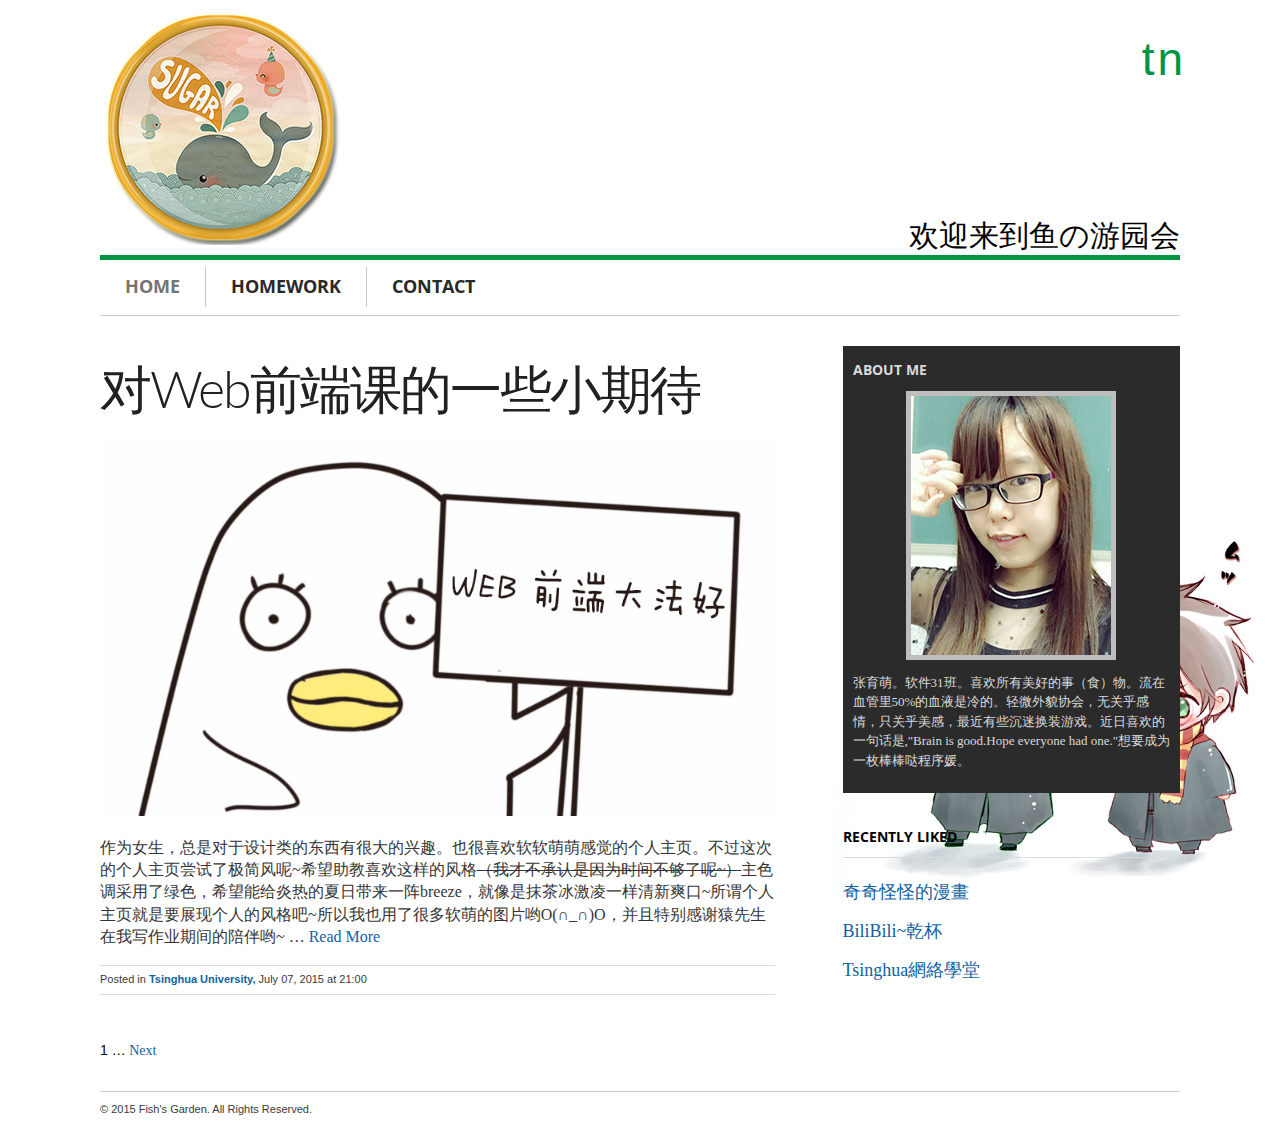
==== index.html @ 55379efc "add" ====
<!DOCTYPE html>
<html lang="zh">
<head>
	<meta charset="gbk" />
	<title>Fish's Garden�㻨԰</title>
	<script src="script02.js"></script>
    <meta name="HandheldFriendly" content="True" />
    <meta name="MobileOptimized" content="320" />
    <meta name="viewport" content="width=device-width, initial-scale=1" />
	<link rel="stylesheet" href="http://fonts.googleapis.com/css?family=Lato:300|Open+Sans:700" />
		<link rel="stylesheet" href="css/FishGarden.css" />
	<style type = "text/css"> 
	body
	{ 
		background-image: url('img/bg.jpg'); 
		background-repeat: no-repeat; 
		background-attachment:fixed;
		background-position: bottom right;
	}
	banner
	{
		border: medium double rgb(250,0,255);
		position:fixed;
		width:200px;
		height:200px;
		left:5%;
		top:5px;
		overflow:hidden;
	}
	/*MAIN CONTENT*/
	.page
	{
		max-width:1080px;
	}
	
</style>
<script type="text/javascript">
function MM_swapImgRestore() { //v3.0
  var i,x,a=document.MM_sr; for(i=0;a&&i<a.length&&(x=a[i])&&x.oSrc;i++) x.src=x.oSrc;
}
function MM_preloadImages() { //v3.0
  var d=document; if(d.images){ if(!d.MM_p) d.MM_p=new Array();
    var i,j=d.MM_p.length,a=MM_preloadImages.arguments; for(i=0; i<a.length; i++)
    if (a[i].indexOf("#")!=0){ d.MM_p[j]=new Image; d.MM_p[j++].src=a[i];}}
}

function MM_findObj(n, d) { //v4.01
  var p,i,x;  if(!d) d=document; if((p=n.indexOf("?"))>0&&parent.frames.length) {
    d=parent.frames[n.substring(p+1)].document; n=n.substring(0,p);}
  if(!(x=d[n])&&d.all) x=d.all[n]; for (i=0;!x&&i<d.forms.length;i++) x=d.forms[i][n];
  for(i=0;!x&&d.layers&&i<d.layers.length;i++) x=MM_findObj(n,d.layers[i].document);
  if(!x && d.getElementById) x=d.getElementById(n); return x;
}

function MM_swapImage() { //v3.0
  var i,j=0,x,a=MM_swapImage.arguments; document.MM_sr=new Array; for(i=0;i<(a.length-2);i+=3)
   if ((x=MM_findObj(a[i]))!=null){document.MM_sr[j++]=x; if(!x.oSrc) x.oSrc=x.src; x.src=a[i+2];}
}
</script>

</head>

<body onload="MM_preloadImages('images/qian12.jpg','images/qian22.jpg','images/qian32.jpg')"> 
<div class="page">
	<!-- ==== START MASTHEAD ==== -->
	<header class="masthead" role="banner">
		<p class="logo"><a href="/"><img src="img/logo.png" alt="Fish Garden" /></a></p>
		<p class = "logotext">��ӭ���������԰��</p>
		<ul class="social-sites">
			<li><a href="http://www.facebook.com"><span data-icon="0xe801" aria-hidden="true"></span></a></li>
			<li><a href="http://www.twitter.com">t</a></li>
			<li><a href="http://www.flickr.com">n</a></li>
		</ul>

		<nav role="navigation">
			<ul class="nav-main">
				<li><a href="index.html" class="current-page">Home</a></li>
				<li><a href="homework.html">Homework</a></li>
				<li><a href="contact.html">Contact</a></li>
			</ul>
		</nav>
	</header>
	<!-- end masthead -->

	<div class="container clearfix">
	<!-- ==== START MAIN ==== -->
	<main role="main">
		<section class="post">
			<h1 class = "articletitle"><a href = "www.baidu.com">��Webǰ�˿ε�һЩС�ڴ�</a></h1>

			<img src="img/blog01.jpg" alt="" class="post-photo-full" />

			<div class="post-blurb">
				<p>��ΪŮ�������Ƕ��������Ķ����кܴ����Ȥ��Ҳ��ϲ���������ȸо��ĸ�����ҳ��������εĸ�����ҳ�����˼������~ϣ������ϲ�������ķ��<s>���ҲŲ���������Ϊʱ�䲻������~��</s>��ɫ����������ɫ��ϣ���ܸ����ȵ����մ���һ��breeze��������Ĩ�������һ������ˬ��~��ν������ҳ����Ҫչ�ָ��˵ķ���~������Ҳ���˺ܶ����ȵ�ͼƬӴO(��_��)O�������ر��лԳ��������д��ҵ�ڼ�����Ӵ~ &hellip; <a href="blog01.html" class="more">Read More</a></p>
			</div>

			<footer class="footer">
				<p class="post-footer">Posted in <a href="http://info.tsinghua.edu.cn/">Tsinghua University,</a> <time datetime="2015-07-07T21:00" class="pubdate">July 07, 2015 at 21:00</time></p>
			</footer>
		</section>

		<nav role="navigation">
			<ol class="pagination">
				<li>1 &hellip;</</li>
				<li><a href="#" class="more">Next</a></li>
			</ol>
		</nav>
	</main>
	<!-- end main -->

	<!-- ==== START SIDEBAR ==== -->
	<div class="sidebar">
		<article class="about">
			<h2>About Me</h2>

			<img src="img/about.jpg" alt="" />
			
			<p>�����ȡ�����31�ࡣϲ���������õ��£�ʳ�������Ѫ����50%��ѪҺ����ġ���΢��òЭ�ᣬ�޹غ����飬ֻ�غ����У������Щ���Ի�װ��Ϸ������ϲ����һ�仰��,"Brain is good.Hope everyone had one."��Ҫ��Ϊһö�����ճ����¡�</p>
		</article>

		<aside class="mod">
			<h2>Recently Liked</h2>

			<ul class="links">
			    <li><a href="http://www.webtoons.com/zh-hans/thriller/tales-of-the-unusual/list?title_no=296" class="more">����ֵֹ�����</a></li>
			    <li><a href="http://www.bilibili.com/" class="more">BiliBili~Ǭ��</a></li>
			    <li><a href="http://learn.tsinghua.edu.cn/" class="more">Tsinghua�W�j�W��</a></li>
			</ul>
		</aside>
	</div>
	<!-- end sidebar -->
	</div>
	<!-- end container -->

	<!-- ==== START PAGE FOOTER ==== -->
	<footer role="contentinfo" class="footer">
		<p class="legal"><small>&copy; 2015 Fish's Garden. All Rights Reserved.</small></p>
	</footer>
	<!-- end page footer -->
</div> <!-- end page -->
</body>
</html>
---- css/FishGarden.css ----
article,
aside,
figcaption,
figure,
footer,
header,
main,
nav,
section {
  display: block;
}


/* ::: Base ::: */
/**
 * Prevent iOS text size adjust after orientation change, without disabling
 *    user zoom.
 */
html {
  -ms-text-size-adjust: 100%;
  -webkit-text-size-adjust: 100%;
}

/**
 * Remove default margin.
 */
body {
  margin: 0;
}

/* ::: Links ::: */
/**
 * Address `outline` inconsistency between Chrome and other browsers.
 */
a:focus {
  outline: thin dotted;
}

a:active,
a:hover {
  outline: 0;
}

/* ::: Typography ::: */
/**
 * Address inconsistent and variable font size in all browsers.
 */
small {
  font-size: 80%;
}

/* ::: Embedded content ::: */
/**
 * Remove border when inside `a` element in IE 8/9.
 */
img {
  border: 0;
}
/* -- end of abridged normalize -- */


/* WEB ICON FONT
  (the social icons that appear
  in the upper-right corner)
------------------------------------------ */
@font-face {
  font-family: 'Social Icons';
  src: url('font/fontello.eot?55293851');
  src: url('font/fontello.eot?55293851#iefix') format('embedded-opentype'),
       url('font/fontello.woff?55293851') format('woff'),
       url('font/fontello.ttf?55293851') format('truetype'),
       url('font/fontello.svg?55293851#fontello') format('svg');
  font-weight: normal;
  font-style: normal;
}

@font-face {
	font-family: "PMingLiU";
	font-weight: normal;
	font-style: normal;
}


/* GENERAL (APPLIED DIRECTLY TO ELEMENTS MOSTLY)
------------------------------------------------ */
body {
  font: 100%/1.2 Georgia, "Times New Roman" ,"Microsoft YaHei", serif;
  padding-left: 15px;
  padding-right: 15px;
}

* {
  -webkit-box-sizing: border-box; /* Android <= 2.3, iOS <= 4 */
  -moz-box-sizing: border-box; /* Firefox 1+ */
  box-sizing: border-box; /* Chrome, IE 8+, Opera, Safari 5.1 */
}

h1{
  color: #212121;
  font-family: 'Lato',"PMingLiU", "΢���ź�", sans-serif;
  font-size: 2.25em;
  font-weight: 300;
  letter-spacing: -2px;
  line-height: .975;
  margin-bottom: .4125em;
}

.about h2,
.mod h2,
.nav-main a {
  font-family: 'Open Sans', sans-serif;
  font-weight: 700;
  text-transform: uppercase;
}

.about h2,
.mod h2 {
  font-size: .875em; /* 15px/16px */
}

ul,
ol {
  list-style: none;
}

a {
  color: #1162a4;
  text-decoration: none;
}

a:hover {
  text-decoration: underline;
}
.more{
font: 100%/1.2 Georgia, "Times New Roman" ,"PMingLiU", serif;
}
.more:after {
  content: ' ';
}

img {
	font-size:100px;
  border: 0;
}

.page {
  /* these declarations combine to center entire page in browser */
  margin: 0 auto;
  max-width: 960px;
}

.post-photo,
.post-photo-full,
.about img,
.map {
  max-width: 100%;
}


/* MASTHEAD
------------------------------------------ */
.masthead {
  padding-top: 12px;
}

.logo {
  font-size: 10px;
  line-height: 1;
  margin-bottom: -8px;
  margin-top: 0;
}

.logotext{
	font: 100%/1.2 Georgia, "Times New Roman" ,"PMingLiU", serif;
	font-size:30px;
	position:absolute;
	right:0;
	bottom:10%;
}

.logo,
.social-sites,
.nav-main li {
  text-align: center;
}

/* ::: Main Navigation ::: */
.nav-main {
  border-bottom: 1px solid #c7c7c8;
  border-top: 5px solid #019443;
  margin-top: 0;
  padding: .45em 0 .5em;
}

.nav-main a {
  color: #292929;
  font-size: 1.125em; /* 18px/16px */
}

.nav-main a:hover {
  color: #029443;
  text-decoration: none;
}

.nav-main .current-page,
.nav-main .current-page:hover {
  color: #747474;
  cursor: default;
}

/* ::: Social Sites Icons ::: */
.social-sites {
  margin-bottom: 12px;
  padding: 0;
}

.social-sites li {
  display: inline;
}

.social-sites a {
  color: #019443;
  font-family: 'Social Icons', sans-serif;
  font-size: 46px;
  line-height: .8;
  vertical-align: middle;
}

.social-sites a:hover {
  color: #1162a4;
  text-decoration: none;
}


/* MAIN CONTENT
------------------------------------------ */
main > .post:first-child > h1 {
  margin-top: 0.769em;
}


.articletitle a{
	color: #212121;
}

.articletitle a:hover {
  color: #029443;
  text-decoration: none;
}

.articletitle:hover {
  color: #747474;
  cursor: default;
}

.post-blurb p {
  color: #363636;
  font-size: 1.125em;
  line-height: 1.575;
}

/* ::: Blog Post Footer ::: */
.post-footer {
  border-bottom: 1px solid #dbdbdb;
  border-top: 1px solid #dbdbdb;
  padding-bottom: .9em;
  padding-top: .9em;
}

.post-footer a {
  font-weight: bold;
}

.post-footer time {
  display: block;
  margin-top: .25em;
}

.footer p {
  color: #3a3a3a;
  font-family: arial, helvetica, sans-serif;
  font-size: 0.688em;
}

.footer p small {
  font-size: inherit;
}

/* ::: Pagination Links Below Blog Posts ::: */
.pagination {
  margin: 30px 0 0;
  padding: 0;
}

.pagination li {
  display: inline-block;
  font: 0.875em arial, helvetica, sans-serif;
  margin-right: 0.25em;
}


/* SIDEBAR
------------------------------------------ */
.sidebar {
  margin-top: 60px;
}

.mod h2 {
  border-bottom: 1px solid #dbdbdb;
  margin-top: 2.571em;
  padding-bottom: .75em;
}

/* ::: About Me ::: */
.about {
  background: #2b2b2b;
  padding: 0.313em 0.625em 0.625em;
}

.about h2,
.about p {
  color: #dadada;
}

.about p {
  font-size: 0.875em;
  line-height: 1.5;
}

.about img {
  border: 5px solid #bebebe;
  display: block;
  margin: 0 auto;
}

.map {
  margin: 1.438em 0 0.813em;
}

/* ::: Previous and Shared Posts ::: */
.links {
  margin: 1.5em 0 4.125em;
  padding-left: 0;
}

.links li {
  margin-bottom: 1.1em;
}

.links a {
  font-size: 1.1em;
  line-height: 1.195;
}


/* FOOTER
--------------------------------- */
footer[role="contentinfo"] {
  border-top: 1px solid #cacbcb;
}


/* ===================== MEDIA QUERIES ===================== */

/* 320+ 
------------------------------------------ */
@media only screen and (min-width: 20em) {
  /* Masthead */
  .nav-main li {
    border-left: 1px solid #c8c8c8;
    display: inline-block;
    text-align: left;
  }

  .nav-main li:first-child {
    border-left: none;
  }

  .nav-main li:last-child a {
    padding-right: 0;
  }

  .nav-main a {
    display: inline-block;
    font-size: 1em;
    padding: .5em .9em .5em 1.15em;
  }

  /* Sidebar */
  .links {
    width: 90%;
  }
}


/* 480+ 
------------------------------------------ */
@media only screen and (min-width: 30em) {
  /* Masthead */
  .masthead {
    position: relative;
  }

  .logo {
    margin-bottom: 8px;
    text-align: left;
  }

  .nav-main a {
    font-size: 1.125em; /* 18px/16px */
    padding-left: 1.4em;
    padding-right: 1.15em;
  }

  .social-sites {
    margin: 0;
    position: absolute;
    right: -3px;
    top: 41px;
  }

  .social-sites li {
    margin-left: -1px;
  }

  /* Main Content */
  .post-photo {
    float: left;
    margin-bottom: 2px;
    margin-right: 3.67%;
    max-width: 61.667%;
  }

  .post-footer time {
    display: inline;
    margin-top: 0;
  }

  .post-footer time:before {
    content: ' ';
  }

  /* Sidebar */
  .links a {
    font-size: 1.125em;
  }
}


/* 480-767-only 
------------------------------------------ */
@media only screen and (min-width: 30em) and (max-width: 47.9375em) {
  /* Sidebar */  
  .about {
    overflow: hidden;
  }

  .about img {
    float: left;
    margin-right: 15px;
  }
}


/* 600-767-only 
------------------------------------------ */
@media only screen and (min-width: 37.5em) and (max-width: 47.9375em) {
  /* Sidebar */
  .about {
    padding-bottom: 1.4em;
  }
}


/* 768+ 
------------------------------------------- */
@media only screen and (min-width: 48em) {
  h1 {
    font-size: 3.25em;
  }

  /* Masthead */
  .masthead {
    padding-top: 10px;
  }

  .nav-main {
    margin-bottom: 0;
  }

  /* Main Content */
  .container {
    background: url(../img/bg.png) repeat-y 65.938% 0;
    padding-bottom: 1.9375em;
  }

  main {
    float: left;
    width: 62.5%;
  }

  main > .post:first-child > h1 {
    margin-top: 0.904em;
  }

  .post-blurb p {
    font-size: 1em;
    line-height: 1.4;
  }

  .post-footer {
    padding-bottom: .7em;
    padding-top: .7em;
  }

  .footer p {
    font-size: 0.688em;
  }

  .pagination {
    margin-top: 45px;
  }

  /* Sidebar */
  .sidebar {
    float: right;
    margin-top: 1.875em;
    width: 31.25%;
  }

  .about p {
    font-size: 0.813em;
  }

  /* Page Footer */
  footer[role="contentinfo"] {
    border-top: 1px solid #cacbcb;
  }
}
/* --- end media queries ---- */


/* html5boilerplate.com Clearfix
--------------------------------- */
.clearfix:before,
.clearfix:after {
  content: " ";
  display: table;
}

.clearfix:after {
  clear: both;
}

/*
 * For IE 6/7 only
 * Include this rule to trigger hasLayout and contain floats.
 */
.clearfix {
  *zoom: 1;
}
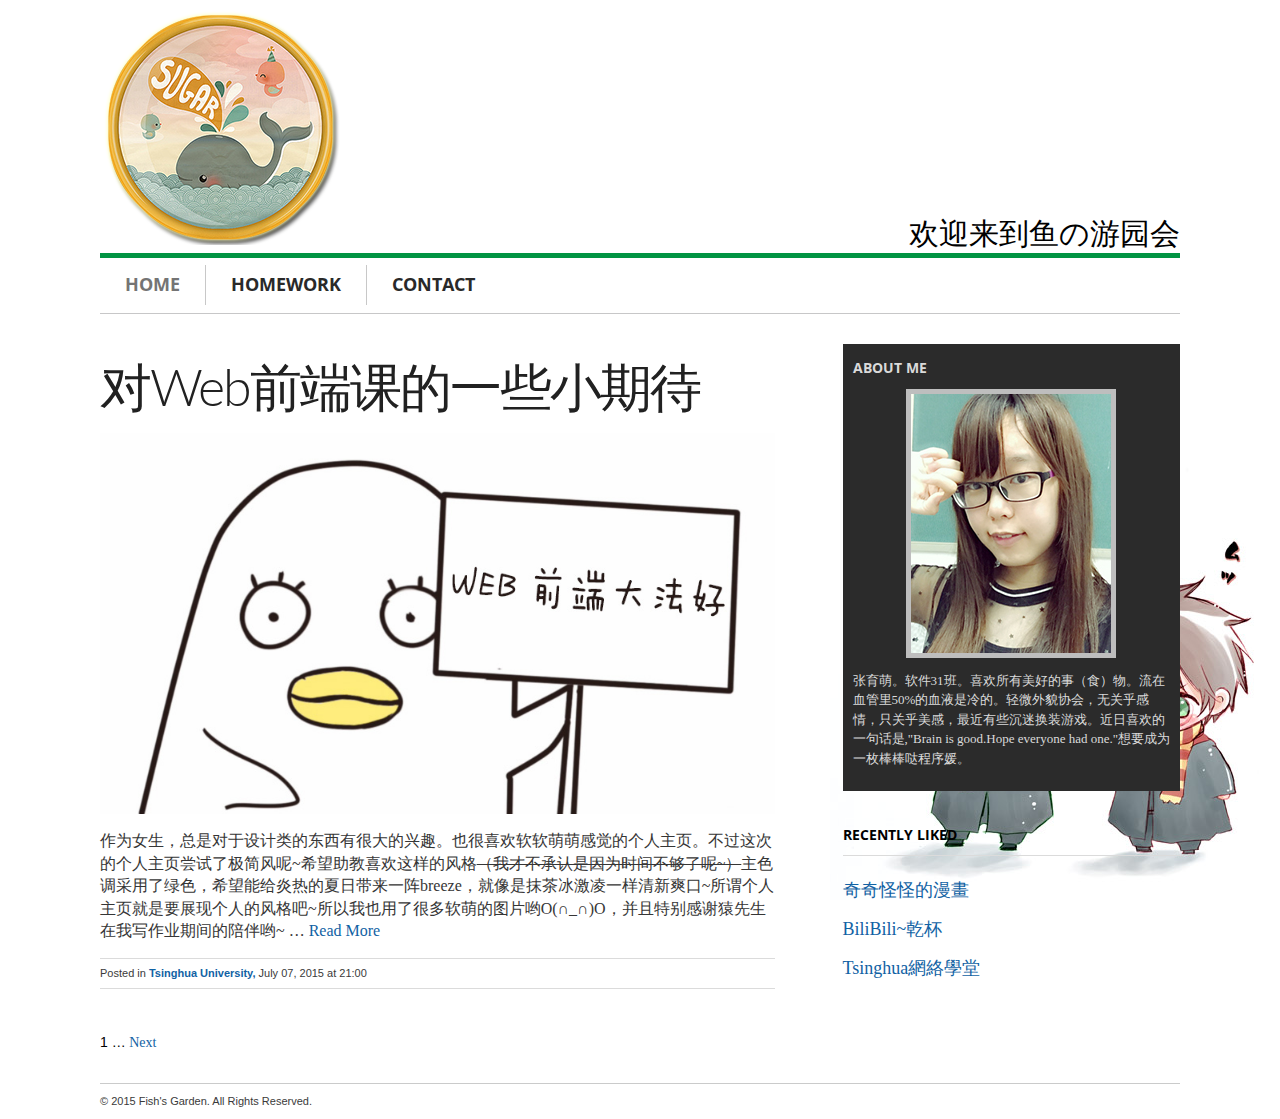
==== commit 3fce4790: "utf-88" ====
--- a/index.html
+++ b/index.html
@@ -1,8 +1,8 @@
-<!DOCTYPE html>
-<html lang="zh">
+﻿<!DOCTYPE html PUBLIC "-//W3C//DTD XHTML 1.0 Transitional//EN" "http://www.w3.org/TR/xhtml1/DTD/xhtml1-transitional.dtd">
+<html xmlns="http://www.w3.org/1999/xhtml">
 <head>
-	<meta charset="gbk" />
-	<title>Fish's Garden�㻨԰</title>
+<meta http-equiv="Content-Type" content="text/html; charset=UTF-8" />
+	<title>Fish's Garden鱼花园</title>
 	<script src="script02.js"></script>
     <meta name="HandheldFriendly" content="True" />
     <meta name="MobileOptimized" content="320" />
@@ -65,11 +65,11 @@
 	<!-- ==== START MASTHEAD ==== -->
 	<header class="masthead" role="banner">
 		<p class="logo"><a href="/"><img src="img/logo.png" alt="Fish Garden" /></a></p>
-		<p class = "logotext">��ӭ���������԰��</p>
+		<p class = "logotext">欢迎来到鱼の游园会</p>
 		<ul class="social-sites">
 			<li><a href="http://www.facebook.com"><span data-icon="0xe801" aria-hidden="true"></span></a></li>
-			<li><a href="http://www.twitter.com">t</a></li>
-			<li><a href="http://www.flickr.com">n</a></li>
+			<li><a href="http://www.twitter.com"></a></li>
+			<li><a href="http://www.flickr.com"></a></li>
 		</ul>
 
 		<nav role="navigation">
@@ -86,12 +86,12 @@
 	<!-- ==== START MAIN ==== -->
 	<main role="main">
 		<section class="post">
-			<h1 class = "articletitle"><a href = "www.baidu.com">��Webǰ�˿ε�һЩС�ڴ�</a></h1>
+			<h1 class = "articletitle"><a href = "blog01.html">对Web前端课的一些小期待</a></h1>
 
 			<img src="img/blog01.jpg" alt="" class="post-photo-full" />
 
 			<div class="post-blurb">
-				<p>��ΪŮ�������Ƕ��������Ķ����кܴ����Ȥ��Ҳ��ϲ���������ȸо��ĸ�����ҳ��������εĸ�����ҳ�����˼������~ϣ������ϲ�������ķ��<s>���ҲŲ���������Ϊʱ�䲻������~��</s>��ɫ����������ɫ��ϣ���ܸ����ȵ����մ���һ��breeze��������Ĩ�������һ������ˬ��~��ν������ҳ����Ҫչ�ָ��˵ķ���~������Ҳ���˺ܶ����ȵ�ͼƬӴO(��_��)O�������ر��лԳ��������д��ҵ�ڼ�����Ӵ~ &hellip; <a href="blog01.html" class="more">Read More</a></p>
+				<p>作为女生，总是对于设计类的东西有很大的兴趣。也很喜欢软软萌萌感觉的个人主页。不过这次的个人主页尝试了极简风呢~希望助教喜欢这样的风格<s>（我才不承认是因为时间不够了呢~）</s>主色调采用了绿色，希望能给炎热的夏日带来一阵breeze，就像是抹茶冰激凌一样清新爽口~所谓个人主页就是要展现个人的风格吧~所以我也用了很多软萌的图片哟O(∩_∩)O，并且特别感谢猿先生在我写作业期间的陪伴哟~ &hellip; <a href="blog01.html" class="more">Read More</a></p>
 			</div>
 
 			<footer class="footer">
@@ -115,16 +115,16 @@
 
 			<img src="img/about.jpg" alt="" />
 			
-			<p>�����ȡ�����31�ࡣϲ���������õ��£�ʳ�������Ѫ����50%��ѪҺ����ġ���΢��òЭ�ᣬ�޹غ����飬ֻ�غ����У������Щ���Ի�װ��Ϸ������ϲ����һ�仰��,"Brain is good.Hope everyone had one."��Ҫ��Ϊһö�����ճ����¡�</p>
+			<p>张育萌。软件31班。喜欢所有美好的事（食）物。流在血管里50%的血液是冷的。轻微外貌协会，无关乎感情，只关乎美感，最近有些沉迷换装游戏。近日喜欢的一句话是,"Brain is good.Hope everyone had one."想要成为一枚棒棒哒程序媛。</p>
 		</article>
 
 		<aside class="mod">
 			<h2>Recently Liked</h2>
 
 			<ul class="links">
-			    <li><a href="http://www.webtoons.com/zh-hans/thriller/tales-of-the-unusual/list?title_no=296" class="more">����ֵֹ�����</a></li>
-			    <li><a href="http://www.bilibili.com/" class="more">BiliBili~Ǭ��</a></li>
-			    <li><a href="http://learn.tsinghua.edu.cn/" class="more">Tsinghua�W�j�W��</a></li>
+			    <li><a href="http://www.webtoons.com/zh-hans/thriller/tales-of-the-unusual/list?title_no=296" class="more">奇奇怪怪的漫畫</a></li>
+			    <li><a href="http://www.bilibili.com/" class="more">BiliBili~乾杯</a></li>
+			    <li><a href="http://learn.tsinghua.edu.cn/" class="more">Tsinghua網絡學堂</a></li>
 			</ul>
 		</aside>
 	</div>
